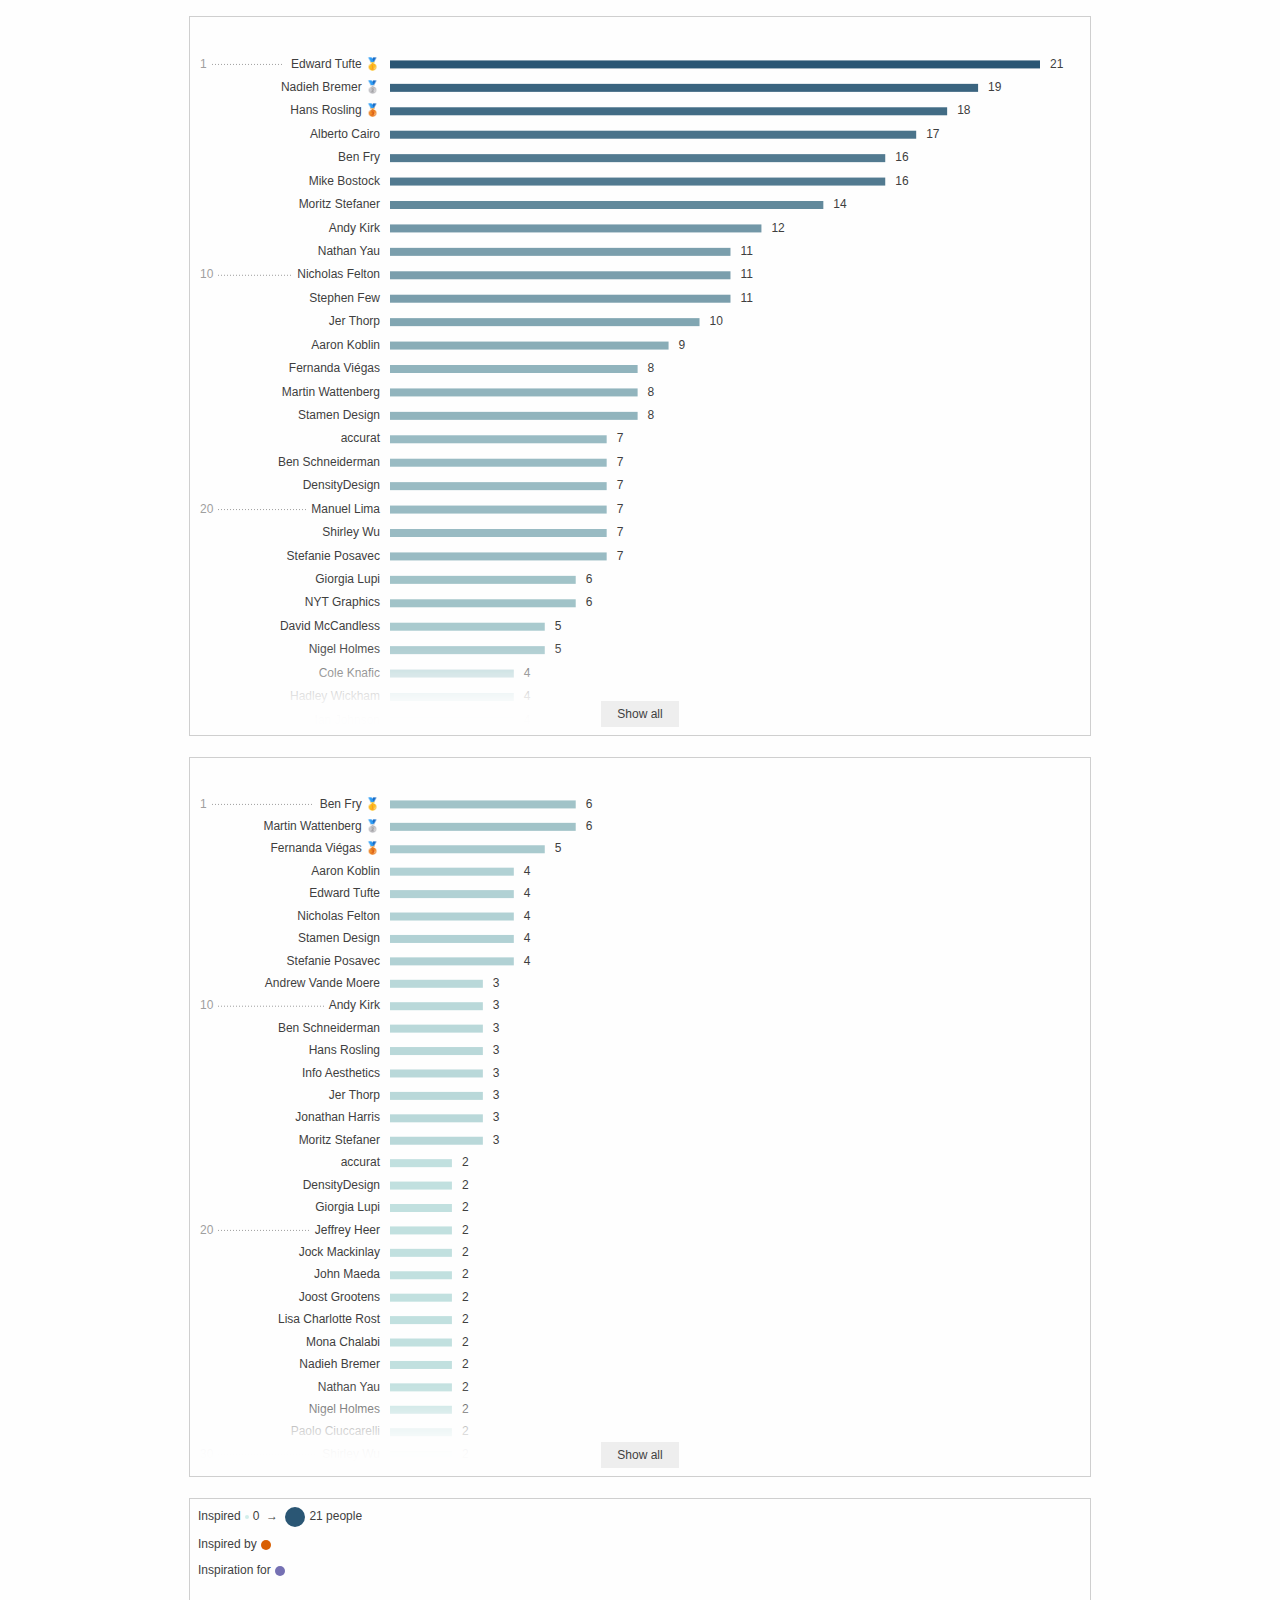
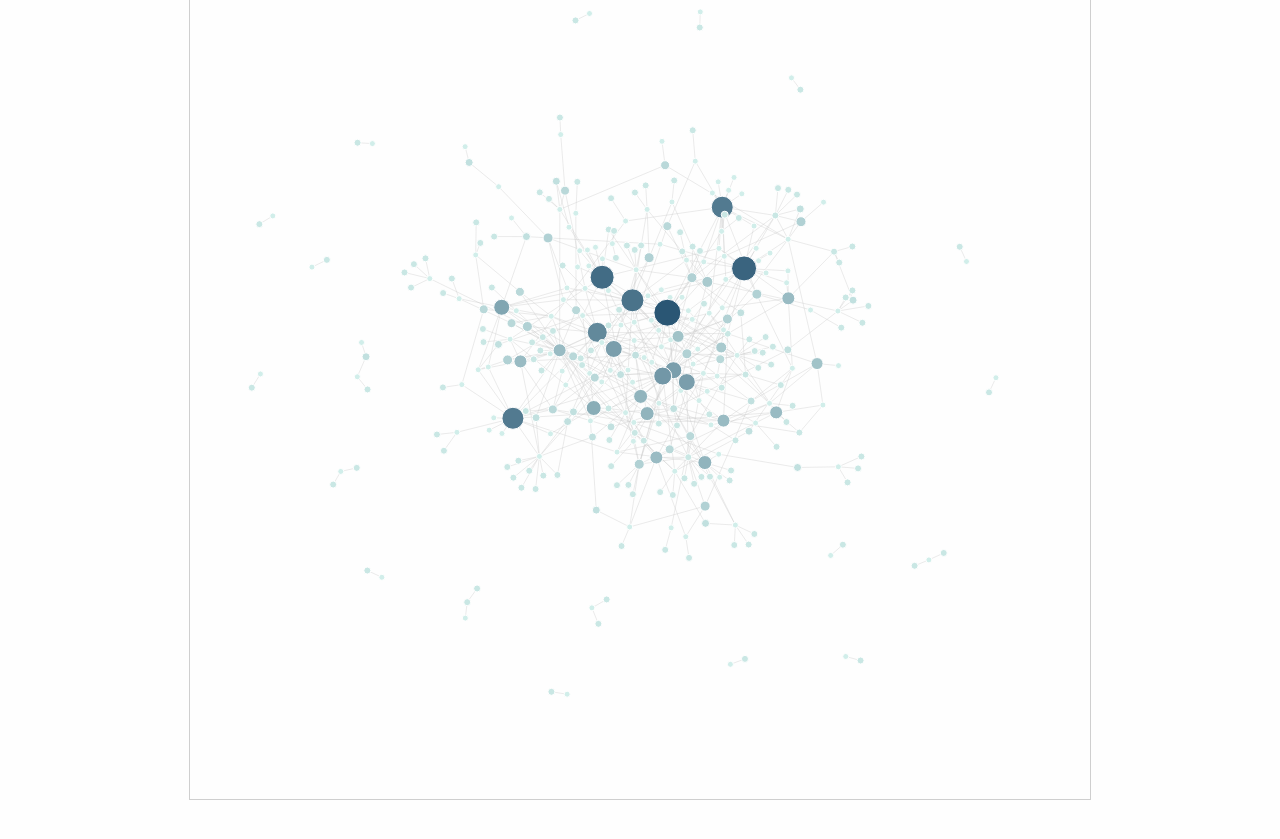
==== dataviz-inspiration/index.html @ 6424146c "Initial commit data visualization inspiration project" ====
<!DOCTYPE html>
<html>
<head>
	<meta charset="utf-8">
	<title>Who's watching who</title>
	<style type="text/css">
		* {
			box-sizing: border-box;
			margin: 0;
			padding: 0;
		}
		body {
			background: #fefefe;
			color: #3f3f3f;
			font: 12px/1.5 Arial, sans-serif;
			font-weight: 400;
			margin: 0;
			width: 100%;
		}
		main {
			margin: 0 auto;
			max-width: 960px;
			width: 100%;
		}
		section {
			margin: 1rem auto;
			width: 100%;
		}
		svg {
			display: block;
			margin: 0 auto;
		}
		svg:hover {
			cursor: move;
		}
		.person-name, .important-person-name {
			fill: #3f3f3f;
			font-size: 0.9rem;
			font-weight: bold;
			text-shadow: 1px 1px 0 #fff, -1px 1px 0 #fff, 1px -1px 0 #fff, -1px -1px 0 #fff;
		}
		.person-twitter {
			fill: #3f3f3f;
			font-size: 0.8rem;
			font-style: italic;
			font-weight: normal;
			text-shadow: 1px 1px 0 #fff, -1px 1px 0 #fff, 1px -1px 0 #fff, -1px -1px 0 #fff;
		}
		.person-name-linked {
			fill: #6f6f6f;
			font-size: 0.6rem;
			font-style: italic;
		}
		.nodes:hover {
			cursor: pointer;
		}
		.figure-container {
			text-align: center;
			width: 100%;
		}
		figure {
			border: 1px solid #cfcfcf;
			display: inline-block;
			position: relative;
		}
		.inspiration-count, .luminary-count {
			max-height: 80vh;
			overflow: hidden;
			position: relative;
		}
		.show-all {
			max-height: none;
			overflow: visible;
		}
		ul {
			list-style: none;
		}
		li {
			margin: 0.5rem 0;
		}
		.legend {
			background: #fefefe;
			left: 0;
			padding: 0 0.5rem;
			position: absolute;
			text-align: left;
			top: 0;
		}
		.legend-circle {
			background: #ccc;
			border-radius: 5px;
			display: inline-block;
			height: 10px;
			margin: 0 0.25rem;
			vertical-align: middle;
			width: 10px;
		}
		.inspired-by {
			background: #d95f02;
		}
		.inspiration-for {
			background: #7570b3;
		}
		.small-circle {
			background: #d1eeea;
			border-radius: 2px;
			height: 4px;
			vertical-align: middle;
			width: 4px;
		}
		.large-circle {
			background: #2a5674;
			border-radius: 10px;
			height: 20px;
			vertical-align: middle;
			width: 20px;
		}
		.inset-shadow-bottom {
			bottom: 0;
			box-shadow: inset 0 -100px 40px -40px #fefefe;
			display: flex;
			height: 100px;
			left: 0;
			position: absolute;
			right: 0;
		}
		.no-shadow {
			box-shadow: none;
		}
		button {
			background: none;
			border: none;
			color: inherit;
			cursor: pointer;
			font: inherit;
			outline: inherit;
			padding: 0;
		}
		button:hover {
			cursor: pointer;
		}
		button:active {
			background: #ddd;
		}
		.show-more-less {
			align-self: flex-end;
			background: #eee;
			display: inline-block;
			margin: 0.5rem auto;
			padding: 0.25rem 1rem;
			user-select: none;
		}
		.hidden {
			display: none;
		}
		.invisible {
			visibility: hidden;
			white-space: nowrap;
		}
		.barplot-name {
			alignment-baseline: middle;
			fill: #3f3f3f;
			text-anchor: end;
		}
		.barplot-rank {
			alignment-baseline: middle;
			fill: #9f9f9f;
			text-anchor: start;
		}
		.barplot-rank-line {
			stroke: #9f9f9f;
			stroke-dasharray: 1,2;
		}
	</style>
</head>
<body>
	<main>
		<section>
			<div class="figure-container">
				<figure class="inspiration-count">
					<div class="inset-shadow-bottom">
						<button class="show-more-less inspiration">Show all</button>
						<button class="show-more-less inspiration hidden">Show less</button>
					</div>
				</figure>
			</div>
		</section>
		<section>
			<div class="figure-container">
				<figure class="luminary-count">
					<div class="inset-shadow-bottom">
						<button class="show-more-less luminary">Show all</button>
						<button class="show-more-less luminary hidden">Show less</button>
					</div>
				</figure>
			</div>
		</section>
		<section>
			<div class="figure-container">
				<figure id="network-graph">
					<div class="legend">
						<ul>
							<li>Inspired<span class="legend-circle small-circle"></span>0 &nbsp;&rarr; <span class="legend-circle large-circle"></span>21 people</li>
							<li>Inspired by<span class="legend-circle inspired-by"></span></li>
							<li>Inspiration for<span class="legend-circle inspiration-for"></span></li>
						</ul>
					</div>
				</figure>
			</div>
		</section>
		<span class="invisible" id="ruler"></span>
	</main>
	<script type="text/javascript" src="jquery-3.2.1.min.js"></script>
	<script type="text/javascript" src="d3.v4.min.js"></script>
	<script>
		function measureLength(text) {
			var ruler = $('#ruler');
			ruler.text(text);
			return ruler.outerWidth();
		}

		// Inspiration count barplot
		d3.tsv('inspirationCount.txt', function(error, data) {
			if (error) throw error;
			
			var margin = {top: 20, left: 200, bottom: 100, right: 50};
			var width = $(window).height() - margin.left - margin.right;
			var barHeight = 8;
			var barSep = 8;
			var height = (barHeight + 2 * barSep) * data.length - margin.top - margin.bottom;
			var svg = d3.select('.inspiration-count')
				.append('svg')
				.attr('width', width + margin.left + margin.right)
				.attr('height', height + margin.top + margin.bottom)
				.append('g')
				.attr('transform', 'translate(' + margin.left + ',' + margin.top + ')');
			var x = d3.scaleLinear()
				.domain([0, 21])
				.range([0, width]);
			var y = d3.scaleLinear()
				.domain([0, data.length])
				.range([0, height]);
			var color = d3.scaleLinear()
				.domain([0, 21])
				.range(['#d1eeea', '#2a5674']);
			svg.selectAll('bar')
				.data(data)
				.enter()
				.append('rect')
					.attr('x', x(0))
					.attr('y', function(d) { return y(+d.rank); })
					.attr('width', function(d) { return x(+d.count); })
					.attr('height', barHeight)
					.attr('fill', function(d) { return color(+d.count); });
			
			// Add the names.
			svg.selectAll('bar')
				.data(data)
				.enter()
				.append('text')
					.attr('x', -10)
					.attr('y', function(d) { return y(+d.rank) + barHeight / 2; })
					.attr('class', 'barplot-name')
					.text(function(d) {
						var name = d.name;
						if (name.length > 23) {
							name = name.substr(0, 23) + '...';
						}
						if (+d.rank === 1) {
							name = name + ' 🥇';
						}
						if (+d.rank === 2) {
							name = name + ' 🥈';
						}
						if (+d.rank === 3) {
							name = name + ' 🥉';
						}
						return name;
					})
					.on('click', function(d) {
						twitterURL = 'https://twitter.com/' + d.twitter.replace('@', '');
						if (twitterURL) window.open(twitterURL);
					});
			
			// Add the count values.
			svg.selectAll('bar')
				.data(data)
				.enter()
				.append('text')
					.attr('x', function(d) { return x(+d.count) + 10; })
					.attr('y', function(d) { return y(+d.rank) + barHeight / 2; })
					.attr('text-anchor', 'start')
					.attr('alignment-baseline', 'middle')
					.attr('fill', '#3f3f3f')
					.text(function(d) { return d.count; });

			// Add the rank.
			for (var i = 1; i <= (data.length + 1); i++) {
				if (i === 1 || i % 10 === 0) {
					var yPos = y(i) + barHeight / 2;
					var rankWidth = measureLength(i);
					var nameWidth = measureLength(data[i - 1].name);
					if (i === 1) nameWidth += 20; // Add some space for the medal emoji.
					svg.append('text')
						.attr('x', -margin.left + 10)
						.attr('y', yPos)
						.attr('class', 'barplot-rank')
						.text(i);
					svg.append('line')
						.attr('x1', -margin.left + 10 + rankWidth + 5)
						.attr('x2', -10 - nameWidth - 5)
						.attr('y1', yPos)
						.attr('y2', yPos)
						.attr('class', 'barplot-rank-line');
				}
			}
		});
		$('button.show-more-less.inspiration').on('click', function() {
			$('.inspiration-count').toggleClass('show-all');
			$(this).closest('.inset-shadow-bottom').toggleClass('no-shadow');
			$(this).closest('.inset-shadow-bottom').find('.show-more-less').toggleClass('hidden');
		});

		// Luminary count barplot
		d3.tsv('luminaryCount.txt', function(error, data) {
			if (error) throw error;
			
			var margin = {top: 20, left: 200, bottom: 100, right: 50};
			var width = $(window).height() - margin.left - margin.right;
			var barHeight = 8;
			var barSep = 8;
			var height = (barHeight + 2 * barSep) * data.length - margin.top - margin.bottom;
			var svg = d3.select('.luminary-count')
				.append('svg')
				.attr('width', width + margin.left + margin.right)
				.attr('height', height + margin.top + margin.bottom)
				.append('g')
				.attr('transform', 'translate(' + margin.left + ',' + margin.top + ')');
			var x = d3.scaleLinear()
				.domain([0, 21])
				.range([0, width]);
			var y = d3.scaleLinear()
				.domain([0, data.length])
				.range([0, height]);
			var color = d3.scaleLinear()
				.domain([0, 21])
				.range(['#d1eeea', '#2a5674']);
			svg.selectAll('bar')
				.data(data)
				.enter()
				.append('rect')
					.attr('x', x(0))
					.attr('y', function(d) { return y(+d.rank); })
					.attr('width', function(d) { return x(+d.count); })
					.attr('height', barHeight)
					.attr('fill', function(d) { return color(+d.count); });
			
			// Add the names.
			svg.selectAll('bar')
				.data(data)
				.enter()
				.append('text')
					.attr('x', -10)
					.attr('y', function(d) { return y(+d.rank) + barHeight / 2; })
					.attr('class', 'barplot-name')
					.text(function(d) {
						var name = d.name;
						if (name.length > 23) {
							name = name.substr(0, 23) + '...';
						}
						if (+d.rank === 1) {
							name = name + ' 🥇';
						}
						if (+d.rank === 2) {
							name = name + ' 🥈';
						}
						if (+d.rank === 3) {
							name = name + ' 🥉';
						}
						return name;
					})
					.on('click', function(d) {
						twitterURL = 'https://twitter.com/' + d.twitter.replace('@', '');
						if (twitterURL) window.open(twitterURL);
					});
			
			// Add the count values.
			svg.selectAll('bar')
				.data(data)
				.enter()
				.append('text')
					.attr('x', function(d) { return x(+d.count) + 10; })
					.attr('y', function(d) { return y(+d.rank) + barHeight / 2; })
					.attr('text-anchor', 'start')
					.attr('alignment-baseline', 'middle')
					.attr('fill', '#3f3f3f')
					.text(function(d) { return d.count; });

			// Add the rank.
			for (var i = 1; i <= (data.length + 1); i++) {
				if (i === 1 || i % 10 === 0) {
					var yPos = y(i) + barHeight / 2;
					var rankWidth = measureLength(i);
					var nameWidth = measureLength(data[i - 1].name);
					if (i === 1) nameWidth += 20; // Add some space for the medal emoji.
					svg.append('text')
						.attr('x', -margin.left + 10)
						.attr('y', yPos)
						.attr('class', 'barplot-rank')
						.text(i);
					svg.append('line')
						.attr('x1', -margin.left + 10 + rankWidth + 5)
						.attr('x2', -10 - nameWidth - 5)
						.attr('y1', yPos)
						.attr('y2', yPos)
						.attr('class', 'barplot-rank-line');
				}
			}
		});
		$('button.show-more-less.luminary').on('click', function() {
			$('.luminary-count').toggleClass('show-all');
			$(this).closest('.inset-shadow-bottom').toggleClass('no-shadow');
			$(this).closest('.inset-shadow-bottom').find('.show-more-less').toggleClass('hidden');
		});

		// Inspiration network graph
		d3.json("inspirationNetwork.json", function(error, graph) {
			if (error) throw error;

			var height = $(window).height();
			var width = height;
			var linkColor = 'rgba(200, 200, 200, 0.75)';
			var selectedColor = '#ffe241';
			var svg = d3.select('#network-graph')
				.append('svg')
				.attr('width', width)
				.attr('height', height)
				.call(d3.zoom().on('zoom', function() {
					svg.attr('transform', d3.event.transform);
				}))
				.append('g');
			//var colorGroup = d3.scaleOrdinal(d3.schemeCategory20);
			var color = d3.scaleLinear()
				.domain([0, 21])
				.range(['#d1eeea', '#2a5674']);
			var simulation = d3.forceSimulation()
				.force("link", d3.forceLink().id(function(d) { return d.id; }).distance(10))
				.force("charge", d3.forceManyBody().strength(-50).distanceMax(120))
				.force("center", d3.forceCenter(width / 2, height / 2));
			var link = svg.append("g")
				.attr("class", "links")
				.selectAll("line")
				.data(graph.links)
				.enter().append("line")
				.attr("stroke", linkColor)
				.attr("stroke-width", 0.5);
			var node = svg.append("g")
				.attr("class", "nodes")
				.selectAll("g")
				.data(graph.nodes)
				.enter().append("g");
			var circles = node.append("circle")
				.attr("r", function(d) { return d.inspiration_count / 2 + 3; })
				//.attr("r", 3)
				//.attr("fill", function(d) { return colorGroup(d.group); })
				.attr("fill", function(d) { return color(+d.inspiration_count); })
				.attr('stroke', '#ffffff')
				.attr('stroke-width', 1)
				//.call(d3.drag()
				//	.on("start", dragstarted)
				//	.on("drag", dragged)
				//	.on("end", dragended))
				.on('mouseover', function(d) {
					$('.person-name').remove();
					$('person-name-linked').remove();
					circles.style('fill', function(o) {
						//return neighboring(d, o) || neighboring(o, d) ? selectedColor : color(+o.inspiration_count);
						if (d === o) {
							return selectedColor;
						} else if (neighboring(d, o) || neighboring(o, d)) {
							// Is d the source or the target?
							var dIsSource = graph.links.some(function(l) {
								return (l.source.id === d.id && l.target.id === o.id);
							});
							if (dIsSource) {
								return '#d95f02';
							} else {
								return '#7570b3';
							}
						}
					});
					link.style('stroke', function(o) {
						return o.source === d || o.target === d ? '#1f1f1f' : linkColor;
					});
					svg.append('text')
						.attr('x', d.x + d3.select(this).attr('r') / 2 + 3)
						.attr('y', d.y - d3.select(this).attr('r') / 2 - 20)
						.attr('class', 'person-name')
						.text(d.name);
					svg.append('text')
						.attr('x', d.x + d3.select(this).attr('r') / 2)
						.attr('y', d.y - d3.select(this).attr('r') / 2 - 4)
						.attr('class', 'person-name person-twitter')
						.text(d.twitter);
				})
				.on('mouseout', function() {
					$('.person-name').remove();
					$('.person-name-linked').remove();
					circles.style('fill', function(o) { return color(+o.inspiration_count); });
					link.style('stroke', linkColor);
					//d3.select(this).attr('fill', function(d) { return colorGroup(d.group); });
				})
				.on('click', function(d) {
					twitterURL = 'https://twitter.com/' + d.twitter.replace('@', '');
					if (twitterURL) window.open(twitterURL);
				});
			simulation
				.nodes(graph.nodes)
				.on("tick", ticked);
			simulation.force("link")
				.links(graph.links);

			function ticked() {
				link
					.attr("x1", function(d) { return d.source.x; })
					.attr("y1", function(d) { return d.source.y; })
					.attr("x2", function(d) { return d.target.x; })
					.attr("y2", function(d) { return d.target.y; });
				node
					.attr("transform", function(d) {
						return "translate(" + d.x + "," + d.y + ")";
					});
			}

			function neighboring(a, b) {
				if (a === b) {
					return true;
				} else {
					return graph.links.some(function(d) {
						return (d.source === a && d.target === b) || (d.source === b && d.target === a);
					});
				}
			}
		});

		/* Graph node drag functionality
		function dragstarted(d) {
			if (!d3.event.active) simulation.alphaTarget(0.3).restart();
			d.fx = d.x;
			d.fy = d.y;
		}

		function dragged(d) {
			d.fx = d3.event.x;
			d.fy = d3.event.y;
		}

		function dragended(d) {
			if (!d3.event.active) simulation.alphaTarget(0);
			d.fx = null;
			d.fy = null;
		}*/
	</script>
</body>
</html>
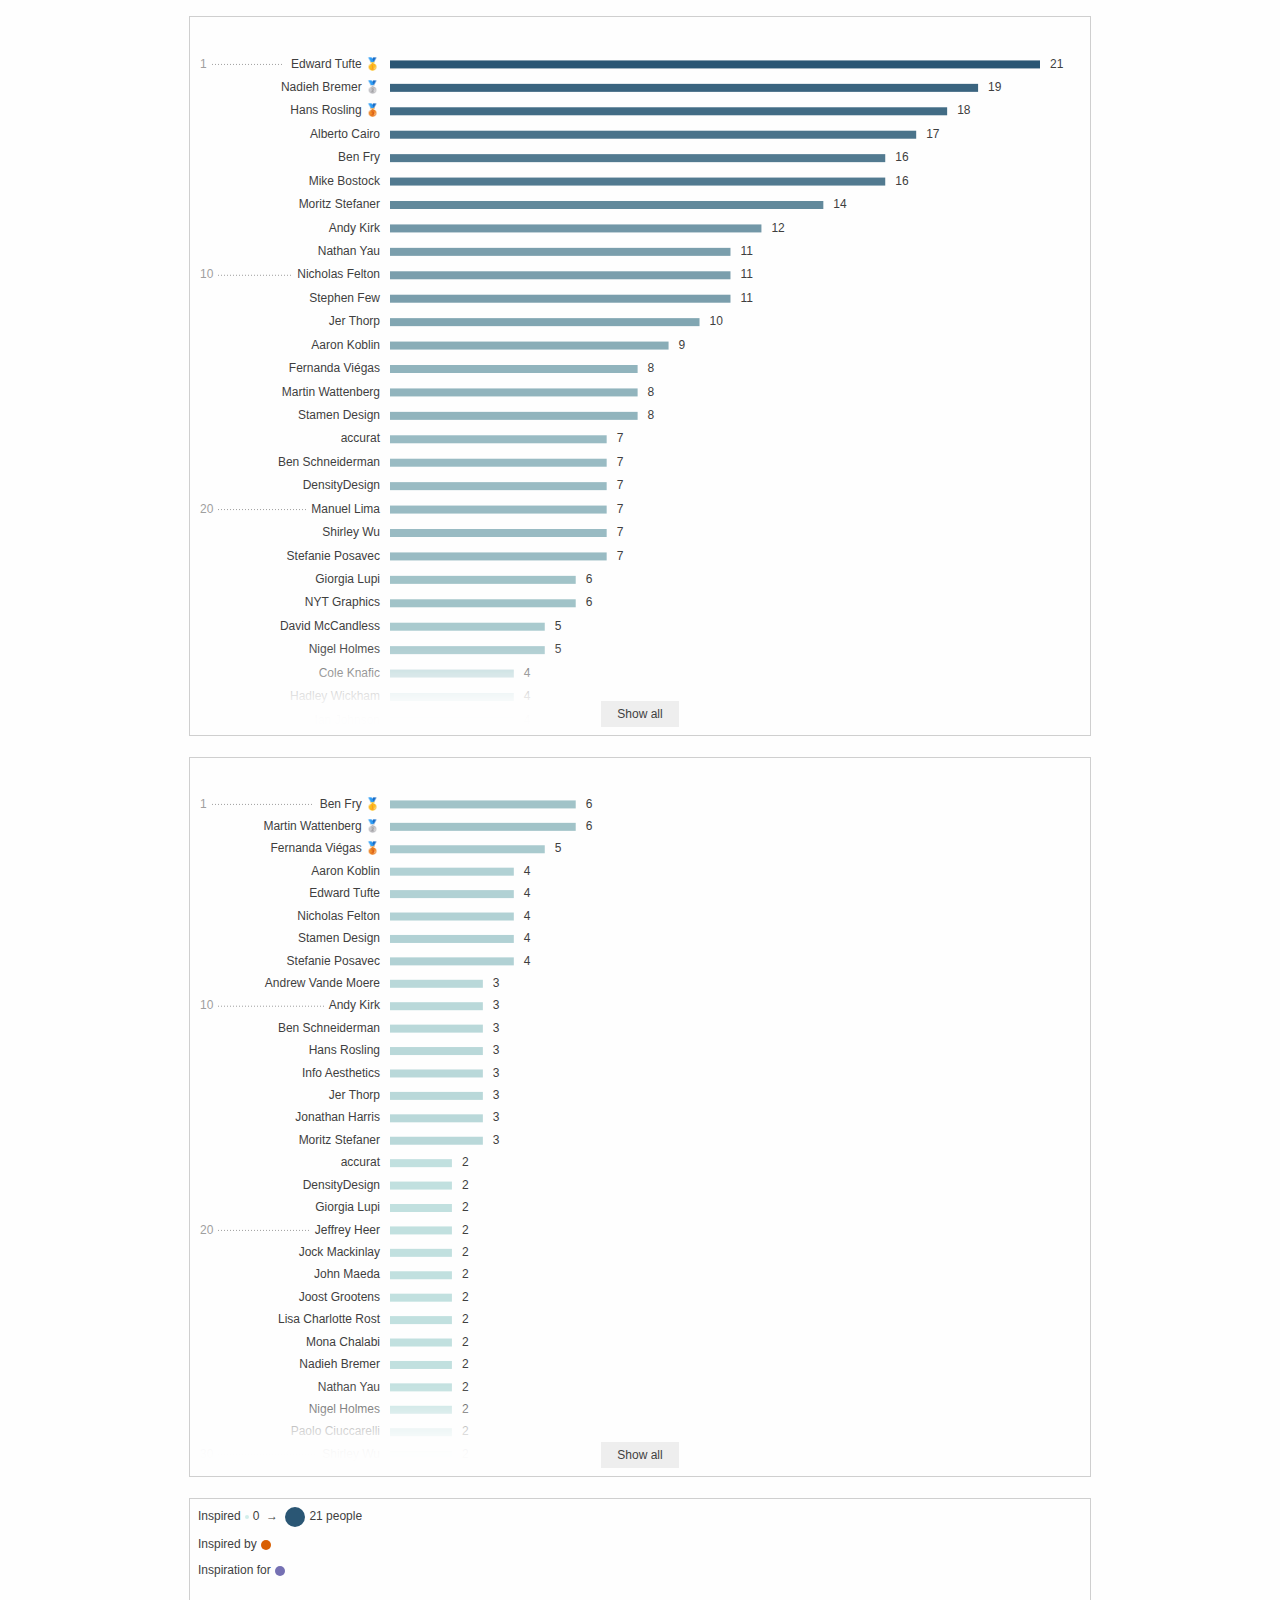
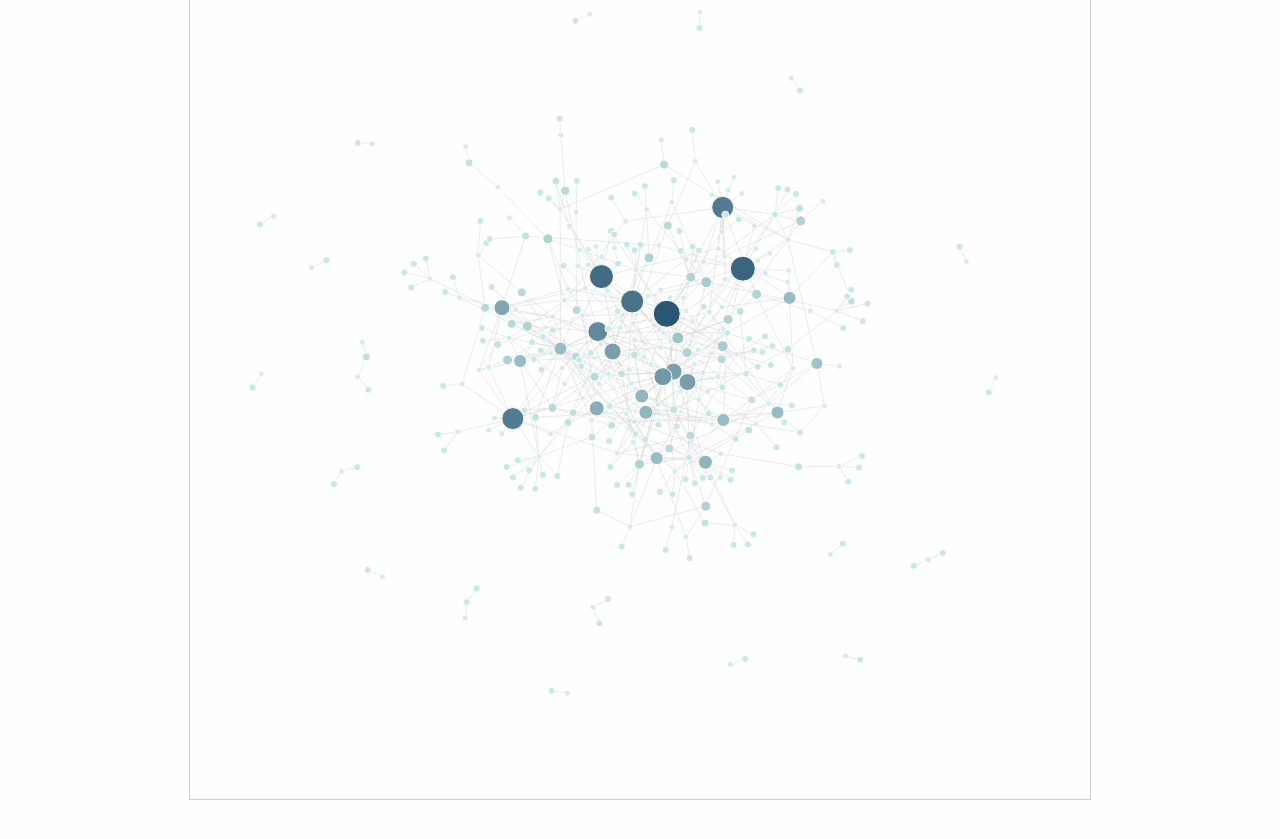
==== commit 83818b87: "Moved CSS to separate stylesheet" ====
--- a/dataviz-inspiration/index.html
+++ b/dataviz-inspiration/index.html
@@ -3,175 +3,7 @@
 <head>
 	<meta charset="utf-8">
 	<title>Who's watching who</title>
-	<style type="text/css">
-		* {
-			box-sizing: border-box;
-			margin: 0;
-			padding: 0;
-		}
-		body {
-			background: #fefefe;
-			color: #3f3f3f;
-			font: 12px/1.5 Arial, sans-serif;
-			font-weight: 400;
-			margin: 0;
-			width: 100%;
-		}
-		main {
-			margin: 0 auto;
-			max-width: 960px;
-			width: 100%;
-		}
-		section {
-			margin: 1rem auto;
-			width: 100%;
-		}
-		svg {
-			display: block;
-			margin: 0 auto;
-		}
-		svg:hover {
-			cursor: move;
-		}
-		.person-name, .important-person-name {
-			fill: #3f3f3f;
-			font-size: 0.9rem;
-			font-weight: bold;
-			text-shadow: 1px 1px 0 #fff, -1px 1px 0 #fff, 1px -1px 0 #fff, -1px -1px 0 #fff;
-		}
-		.person-twitter {
-			fill: #3f3f3f;
-			font-size: 0.8rem;
-			font-style: italic;
-			font-weight: normal;
-			text-shadow: 1px 1px 0 #fff, -1px 1px 0 #fff, 1px -1px 0 #fff, -1px -1px 0 #fff;
-		}
-		.person-name-linked {
-			fill: #6f6f6f;
-			font-size: 0.6rem;
-			font-style: italic;
-		}
-		.nodes:hover {
-			cursor: pointer;
-		}
-		.figure-container {
-			text-align: center;
-			width: 100%;
-		}
-		figure {
-			border: 1px solid #cfcfcf;
-			display: inline-block;
-			position: relative;
-		}
-		.inspiration-count, .luminary-count {
-			max-height: 80vh;
-			overflow: hidden;
-			position: relative;
-		}
-		.show-all {
-			max-height: none;
-			overflow: visible;
-		}
-		ul {
-			list-style: none;
-		}
-		li {
-			margin: 0.5rem 0;
-		}
-		.legend {
-			background: #fefefe;
-			left: 0;
-			padding: 0 0.5rem;
-			position: absolute;
-			text-align: left;
-			top: 0;
-		}
-		.legend-circle {
-			background: #ccc;
-			border-radius: 5px;
-			display: inline-block;
-			height: 10px;
-			margin: 0 0.25rem;
-			vertical-align: middle;
-			width: 10px;
-		}
-		.inspired-by {
-			background: #d95f02;
-		}
-		.inspiration-for {
-			background: #7570b3;
-		}
-		.small-circle {
-			background: #d1eeea;
-			border-radius: 2px;
-			height: 4px;
-			vertical-align: middle;
-			width: 4px;
-		}
-		.large-circle {
-			background: #2a5674;
-			border-radius: 10px;
-			height: 20px;
-			vertical-align: middle;
-			width: 20px;
-		}
-		.inset-shadow-bottom {
-			bottom: 0;
-			box-shadow: inset 0 -100px 40px -40px #fefefe;
-			display: flex;
-			height: 100px;
-			left: 0;
-			position: absolute;
-			right: 0;
-		}
-		.no-shadow {
-			box-shadow: none;
-		}
-		button {
-			background: none;
-			border: none;
-			color: inherit;
-			cursor: pointer;
-			font: inherit;
-			outline: inherit;
-			padding: 0;
-		}
-		button:hover {
-			cursor: pointer;
-		}
-		button:active {
-			background: #ddd;
-		}
-		.show-more-less {
-			align-self: flex-end;
-			background: #eee;
-			display: inline-block;
-			margin: 0.5rem auto;
-			padding: 0.25rem 1rem;
-			user-select: none;
-		}
-		.hidden {
-			display: none;
-		}
-		.invisible {
-			visibility: hidden;
-			white-space: nowrap;
-		}
-		.barplot-name {
-			alignment-baseline: middle;
-			fill: #3f3f3f;
-			text-anchor: end;
-		}
-		.barplot-rank {
-			alignment-baseline: middle;
-			fill: #9f9f9f;
-			text-anchor: start;
-		}
-		.barplot-rank-line {
-			stroke: #9f9f9f;
-			stroke-dasharray: 1,2;
-		}
-	</style>
+	<link rel="stylesheet" type="text/css" href="index.css">
 </head>
 <body>
 	<main>
--- a/dataviz-inspiration/index.css
+++ b/dataviz-inspiration/index.css
@@ -0,0 +1,167 @@
+* {
+	box-sizing: border-box;
+	margin: 0;
+	padding: 0;
+}
+body {
+	background: #fefefe;
+	color: #3f3f3f;
+	font: 12px/1.5 Arial, sans-serif;
+	font-weight: 400;
+	margin: 0;
+	width: 100%;
+}
+main {
+	margin: 0 auto;
+	max-width: 960px;
+	width: 100%;
+}
+section {
+	margin: 1rem auto;
+	width: 100%;
+}
+svg {
+	display: block;
+	margin: 0 auto;
+}
+svg:hover {
+	cursor: move;
+}
+.person-name, .important-person-name {
+	fill: #3f3f3f;
+	font-size: 0.9rem;
+	font-weight: bold;
+	text-shadow: 1px 1px 0 #fff, -1px 1px 0 #fff, 1px -1px 0 #fff, -1px -1px 0 #fff;
+}
+.person-twitter {
+	fill: #3f3f3f;
+	font-size: 0.8rem;
+	font-style: italic;
+	font-weight: normal;
+	text-shadow: 1px 1px 0 #fff, -1px 1px 0 #fff, 1px -1px 0 #fff, -1px -1px 0 #fff;
+}
+.person-name-linked {
+	fill: #6f6f6f;
+	font-size: 0.6rem;
+	font-style: italic;
+}
+.nodes:hover {
+	cursor: pointer;
+}
+.figure-container {
+	text-align: center;
+	width: 100%;
+}
+figure {
+	border: 1px solid #cfcfcf;
+	display: inline-block;
+	position: relative;
+}
+.inspiration-count, .luminary-count {
+	max-height: 80vh;
+	overflow: hidden;
+	position: relative;
+}
+.show-all {
+	max-height: none;
+	overflow: visible;
+}
+ul {
+	list-style: none;
+}
+li {
+	margin: 0.5rem 0;
+}
+.legend {
+	background: #fefefe;
+	left: 0;
+	padding: 0 0.5rem;
+	position: absolute;
+	text-align: left;
+	top: 0;
+}
+.legend-circle {
+	background: #ccc;
+	border-radius: 5px;
+	display: inline-block;
+	height: 10px;
+	margin: 0 0.25rem;
+	vertical-align: middle;
+	width: 10px;
+}
+.inspired-by {
+	background: #d95f02;
+}
+.inspiration-for {
+	background: #7570b3;
+}
+.small-circle {
+	background: #d1eeea;
+	border-radius: 2px;
+	height: 4px;
+	vertical-align: middle;
+	width: 4px;
+}
+.large-circle {
+	background: #2a5674;
+	border-radius: 10px;
+	height: 20px;
+	vertical-align: middle;
+	width: 20px;
+}
+.inset-shadow-bottom {
+	bottom: 0;
+	box-shadow: inset 0 -100px 40px -40px #fefefe;
+	display: flex;
+	height: 100px;
+	left: 0;
+	position: absolute;
+	right: 0;
+}
+.no-shadow {
+	box-shadow: none;
+}
+button {
+	background: none;
+	border: none;
+	color: inherit;
+	cursor: pointer;
+	font: inherit;
+	outline: inherit;
+	padding: 0;
+}
+button:hover {
+	cursor: pointer;
+}
+button:active {
+	background: #ddd;
+}
+.show-more-less {
+	align-self: flex-end;
+	background: #eee;
+	display: inline-block;
+	margin: 0.5rem auto;
+	padding: 0.25rem 1rem;
+	user-select: none;
+}
+.hidden {
+	display: none;
+}
+.invisible {
+	visibility: hidden;
+	white-space: nowrap;
+}
+.barplot-name {
+	alignment-baseline: middle;
+	fill: #3f3f3f;
+	text-anchor: end;
+}
+.barplot-rank {
+	alignment-baseline: middle;
+	fill: #9f9f9f;
+	text-anchor: start;
+}
+.barplot-rank-line {
+	stroke: #9f9f9f;
+	stroke-dasharray: 1,2;
+}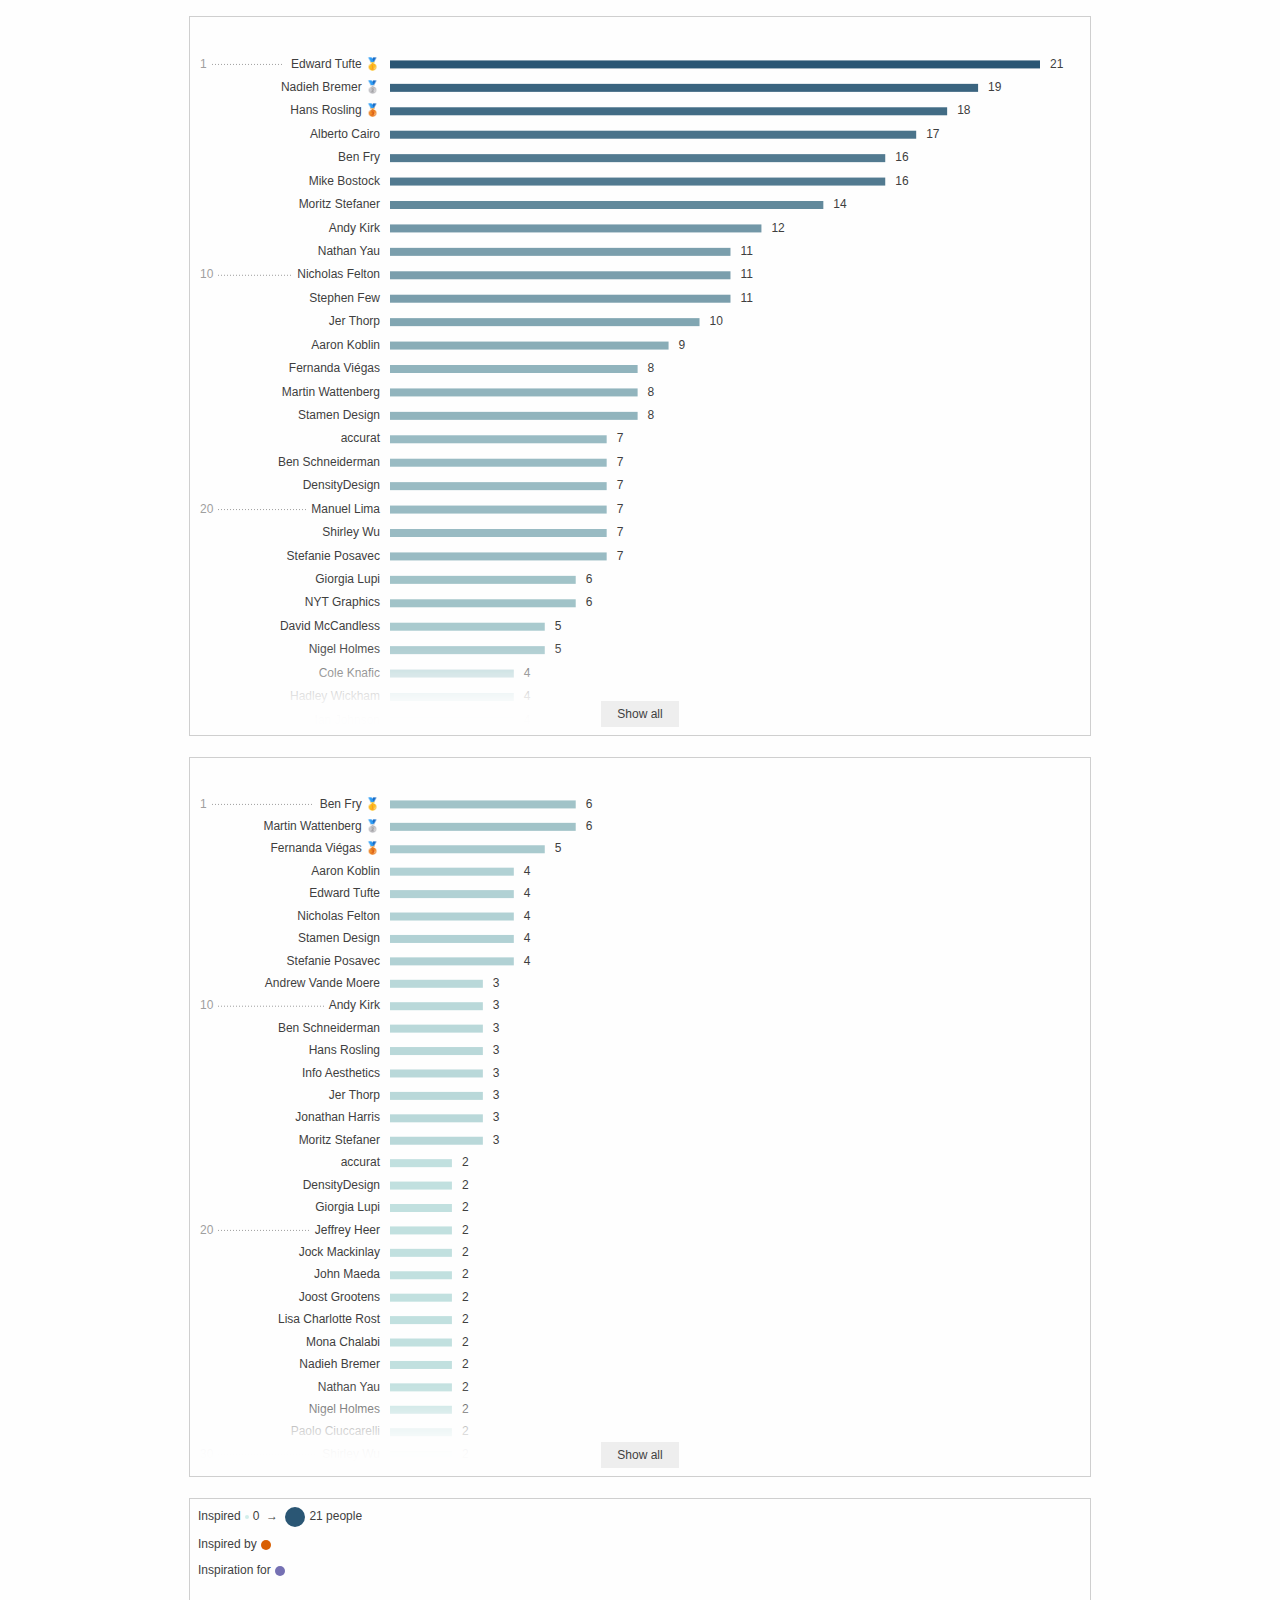
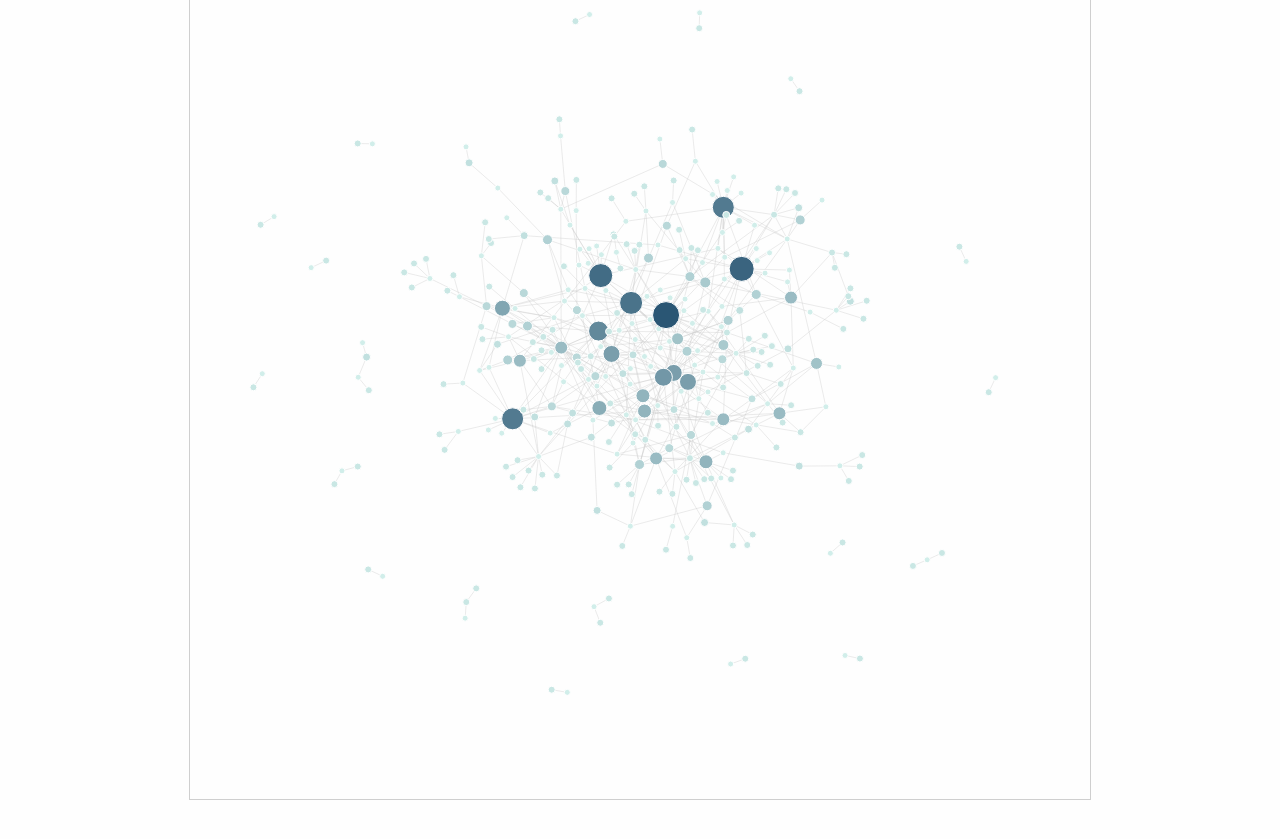
==== commit 3f645f4a: "Moved JS code to separate file" ====
--- a/dataviz-inspiration/index.html
+++ b/dataviz-inspiration/index.html
@@ -44,354 +44,6 @@
 	</main>
 	<script type="text/javascript" src="jquery-3.2.1.min.js"></script>
 	<script type="text/javascript" src="d3.v4.min.js"></script>
-	<script>
-		function measureLength(text) {
-			var ruler = $('#ruler');
-			ruler.text(text);
-			return ruler.outerWidth();
-		}
-
-		// Inspiration count barplot
-		d3.tsv('inspirationCount.txt', function(error, data) {
-			if (error) throw error;
-			
-			var margin = {top: 20, left: 200, bottom: 100, right: 50};
-			var width = $(window).height() - margin.left - margin.right;
-			var barHeight = 8;
-			var barSep = 8;
-			var height = (barHeight + 2 * barSep) * data.length - margin.top - margin.bottom;
-			var svg = d3.select('.inspiration-count')
-				.append('svg')
-				.attr('width', width + margin.left + margin.right)
-				.attr('height', height + margin.top + margin.bottom)
-				.append('g')
-				.attr('transform', 'translate(' + margin.left + ',' + margin.top + ')');
-			var x = d3.scaleLinear()
-				.domain([0, 21])
-				.range([0, width]);
-			var y = d3.scaleLinear()
-				.domain([0, data.length])
-				.range([0, height]);
-			var color = d3.scaleLinear()
-				.domain([0, 21])
-				.range(['#d1eeea', '#2a5674']);
-			svg.selectAll('bar')
-				.data(data)
-				.enter()
-				.append('rect')
-					.attr('x', x(0))
-					.attr('y', function(d) { return y(+d.rank); })
-					.attr('width', function(d) { return x(+d.count); })
-					.attr('height', barHeight)
-					.attr('fill', function(d) { return color(+d.count); });
-			
-			// Add the names.
-			svg.selectAll('bar')
-				.data(data)
-				.enter()
-				.append('text')
-					.attr('x', -10)
-					.attr('y', function(d) { return y(+d.rank) + barHeight / 2; })
-					.attr('class', 'barplot-name')
-					.text(function(d) {
-						var name = d.name;
-						if (name.length > 23) {
-							name = name.substr(0, 23) + '...';
-						}
-						if (+d.rank === 1) {
-							name = name + ' 🥇';
-						}
-						if (+d.rank === 2) {
-							name = name + ' 🥈';
-						}
-						if (+d.rank === 3) {
-							name = name + ' 🥉';
-						}
-						return name;
-					})
-					.on('click', function(d) {
-						twitterURL = 'https://twitter.com/' + d.twitter.replace('@', '');
-						if (twitterURL) window.open(twitterURL);
-					});
-			
-			// Add the count values.
-			svg.selectAll('bar')
-				.data(data)
-				.enter()
-				.append('text')
-					.attr('x', function(d) { return x(+d.count) + 10; })
-					.attr('y', function(d) { return y(+d.rank) + barHeight / 2; })
-					.attr('text-anchor', 'start')
-					.attr('alignment-baseline', 'middle')
-					.attr('fill', '#3f3f3f')
-					.text(function(d) { return d.count; });
-
-			// Add the rank.
-			for (var i = 1; i <= (data.length + 1); i++) {
-				if (i === 1 || i % 10 === 0) {
-					var yPos = y(i) + barHeight / 2;
-					var rankWidth = measureLength(i);
-					var nameWidth = measureLength(data[i - 1].name);
-					if (i === 1) nameWidth += 20; // Add some space for the medal emoji.
-					svg.append('text')
-						.attr('x', -margin.left + 10)
-						.attr('y', yPos)
-						.attr('class', 'barplot-rank')
-						.text(i);
-					svg.append('line')
-						.attr('x1', -margin.left + 10 + rankWidth + 5)
-						.attr('x2', -10 - nameWidth - 5)
-						.attr('y1', yPos)
-						.attr('y2', yPos)
-						.attr('class', 'barplot-rank-line');
-				}
-			}
-		});
-		$('button.show-more-less.inspiration').on('click', function() {
-			$('.inspiration-count').toggleClass('show-all');
-			$(this).closest('.inset-shadow-bottom').toggleClass('no-shadow');
-			$(this).closest('.inset-shadow-bottom').find('.show-more-less').toggleClass('hidden');
-		});
-
-		// Luminary count barplot
-		d3.tsv('luminaryCount.txt', function(error, data) {
-			if (error) throw error;
-			
-			var margin = {top: 20, left: 200, bottom: 100, right: 50};
-			var width = $(window).height() - margin.left - margin.right;
-			var barHeight = 8;
-			var barSep = 8;
-			var height = (barHeight + 2 * barSep) * data.length - margin.top - margin.bottom;
-			var svg = d3.select('.luminary-count')
-				.append('svg')
-				.attr('width', width + margin.left + margin.right)
-				.attr('height', height + margin.top + margin.bottom)
-				.append('g')
-				.attr('transform', 'translate(' + margin.left + ',' + margin.top + ')');
-			var x = d3.scaleLinear()
-				.domain([0, 21])
-				.range([0, width]);
-			var y = d3.scaleLinear()
-				.domain([0, data.length])
-				.range([0, height]);
-			var color = d3.scaleLinear()
-				.domain([0, 21])
-				.range(['#d1eeea', '#2a5674']);
-			svg.selectAll('bar')
-				.data(data)
-				.enter()
-				.append('rect')
-					.attr('x', x(0))
-					.attr('y', function(d) { return y(+d.rank); })
-					.attr('width', function(d) { return x(+d.count); })
-					.attr('height', barHeight)
-					.attr('fill', function(d) { return color(+d.count); });
-			
-			// Add the names.
-			svg.selectAll('bar')
-				.data(data)
-				.enter()
-				.append('text')
-					.attr('x', -10)
-					.attr('y', function(d) { return y(+d.rank) + barHeight / 2; })
-					.attr('class', 'barplot-name')
-					.text(function(d) {
-						var name = d.name;
-						if (name.length > 23) {
-							name = name.substr(0, 23) + '...';
-						}
-						if (+d.rank === 1) {
-							name = name + ' 🥇';
-						}
-						if (+d.rank === 2) {
-							name = name + ' 🥈';
-						}
-						if (+d.rank === 3) {
-							name = name + ' 🥉';
-						}
-						return name;
-					})
-					.on('click', function(d) {
-						twitterURL = 'https://twitter.com/' + d.twitter.replace('@', '');
-						if (twitterURL) window.open(twitterURL);
-					});
-			
-			// Add the count values.
-			svg.selectAll('bar')
-				.data(data)
-				.enter()
-				.append('text')
-					.attr('x', function(d) { return x(+d.count) + 10; })
-					.attr('y', function(d) { return y(+d.rank) + barHeight / 2; })
-					.attr('text-anchor', 'start')
-					.attr('alignment-baseline', 'middle')
-					.attr('fill', '#3f3f3f')
-					.text(function(d) { return d.count; });
-
-			// Add the rank.
-			for (var i = 1; i <= (data.length + 1); i++) {
-				if (i === 1 || i % 10 === 0) {
-					var yPos = y(i) + barHeight / 2;
-					var rankWidth = measureLength(i);
-					var nameWidth = measureLength(data[i - 1].name);
-					if (i === 1) nameWidth += 20; // Add some space for the medal emoji.
-					svg.append('text')
-						.attr('x', -margin.left + 10)
-						.attr('y', yPos)
-						.attr('class', 'barplot-rank')
-						.text(i);
-					svg.append('line')
-						.attr('x1', -margin.left + 10 + rankWidth + 5)
-						.attr('x2', -10 - nameWidth - 5)
-						.attr('y1', yPos)
-						.attr('y2', yPos)
-						.attr('class', 'barplot-rank-line');
-				}
-			}
-		});
-		$('button.show-more-less.luminary').on('click', function() {
-			$('.luminary-count').toggleClass('show-all');
-			$(this).closest('.inset-shadow-bottom').toggleClass('no-shadow');
-			$(this).closest('.inset-shadow-bottom').find('.show-more-less').toggleClass('hidden');
-		});
-
-		// Inspiration network graph
-		d3.json("inspirationNetwork.json", function(error, graph) {
-			if (error) throw error;
-
-			var height = $(window).height();
-			var width = height;
-			var linkColor = 'rgba(200, 200, 200, 0.75)';
-			var selectedColor = '#ffe241';
-			var svg = d3.select('#network-graph')
-				.append('svg')
-				.attr('width', width)
-				.attr('height', height)
-				.call(d3.zoom().on('zoom', function() {
-					svg.attr('transform', d3.event.transform);
-				}))
-				.append('g');
-			//var colorGroup = d3.scaleOrdinal(d3.schemeCategory20);
-			var color = d3.scaleLinear()
-				.domain([0, 21])
-				.range(['#d1eeea', '#2a5674']);
-			var simulation = d3.forceSimulation()
-				.force("link", d3.forceLink().id(function(d) { return d.id; }).distance(10))
-				.force("charge", d3.forceManyBody().strength(-50).distanceMax(120))
-				.force("center", d3.forceCenter(width / 2, height / 2));
-			var link = svg.append("g")
-				.attr("class", "links")
-				.selectAll("line")
-				.data(graph.links)
-				.enter().append("line")
-				.attr("stroke", linkColor)
-				.attr("stroke-width", 0.5);
-			var node = svg.append("g")
-				.attr("class", "nodes")
-				.selectAll("g")
-				.data(graph.nodes)
-				.enter().append("g");
-			var circles = node.append("circle")
-				.attr("r", function(d) { return d.inspiration_count / 2 + 3; })
-				//.attr("r", 3)
-				//.attr("fill", function(d) { return colorGroup(d.group); })
-				.attr("fill", function(d) { return color(+d.inspiration_count); })
-				.attr('stroke', '#ffffff')
-				.attr('stroke-width', 1)
-				//.call(d3.drag()
-				//	.on("start", dragstarted)
-				//	.on("drag", dragged)
-				//	.on("end", dragended))
-				.on('mouseover', function(d) {
-					$('.person-name').remove();
-					$('person-name-linked').remove();
-					circles.style('fill', function(o) {
-						//return neighboring(d, o) || neighboring(o, d) ? selectedColor : color(+o.inspiration_count);
-						if (d === o) {
-							return selectedColor;
-						} else if (neighboring(d, o) || neighboring(o, d)) {
-							// Is d the source or the target?
-							var dIsSource = graph.links.some(function(l) {
-								return (l.source.id === d.id && l.target.id === o.id);
-							});
-							if (dIsSource) {
-								return '#d95f02';
-							} else {
-								return '#7570b3';
-							}
-						}
-					});
-					link.style('stroke', function(o) {
-						return o.source === d || o.target === d ? '#1f1f1f' : linkColor;
-					});
-					svg.append('text')
-						.attr('x', d.x + d3.select(this).attr('r') / 2 + 3)
-						.attr('y', d.y - d3.select(this).attr('r') / 2 - 20)
-						.attr('class', 'person-name')
-						.text(d.name);
-					svg.append('text')
-						.attr('x', d.x + d3.select(this).attr('r') / 2)
-						.attr('y', d.y - d3.select(this).attr('r') / 2 - 4)
-						.attr('class', 'person-name person-twitter')
-						.text(d.twitter);
-				})
-				.on('mouseout', function() {
-					$('.person-name').remove();
-					$('.person-name-linked').remove();
-					circles.style('fill', function(o) { return color(+o.inspiration_count); });
-					link.style('stroke', linkColor);
-					//d3.select(this).attr('fill', function(d) { return colorGroup(d.group); });
-				})
-				.on('click', function(d) {
-					twitterURL = 'https://twitter.com/' + d.twitter.replace('@', '');
-					if (twitterURL) window.open(twitterURL);
-				});
-			simulation
-				.nodes(graph.nodes)
-				.on("tick", ticked);
-			simulation.force("link")
-				.links(graph.links);
-
-			function ticked() {
-				link
-					.attr("x1", function(d) { return d.source.x; })
-					.attr("y1", function(d) { return d.source.y; })
-					.attr("x2", function(d) { return d.target.x; })
-					.attr("y2", function(d) { return d.target.y; });
-				node
-					.attr("transform", function(d) {
-						return "translate(" + d.x + "," + d.y + ")";
-					});
-			}
-
-			function neighboring(a, b) {
-				if (a === b) {
-					return true;
-				} else {
-					return graph.links.some(function(d) {
-						return (d.source === a && d.target === b) || (d.source === b && d.target === a);
-					});
-				}
-			}
-		});
-
-		/* Graph node drag functionality
-		function dragstarted(d) {
-			if (!d3.event.active) simulation.alphaTarget(0.3).restart();
-			d.fx = d.x;
-			d.fy = d.y;
-		}
-
-		function dragged(d) {
-			d.fx = d3.event.x;
-			d.fy = d3.event.y;
-		}
-
-		function dragended(d) {
-			if (!d3.event.active) simulation.alphaTarget(0);
-			d.fx = null;
-			d.fy = null;
-		}*/
-	</script>
+	<script type="text/javascript" src="plots.js"></script>
 </body>
 </html>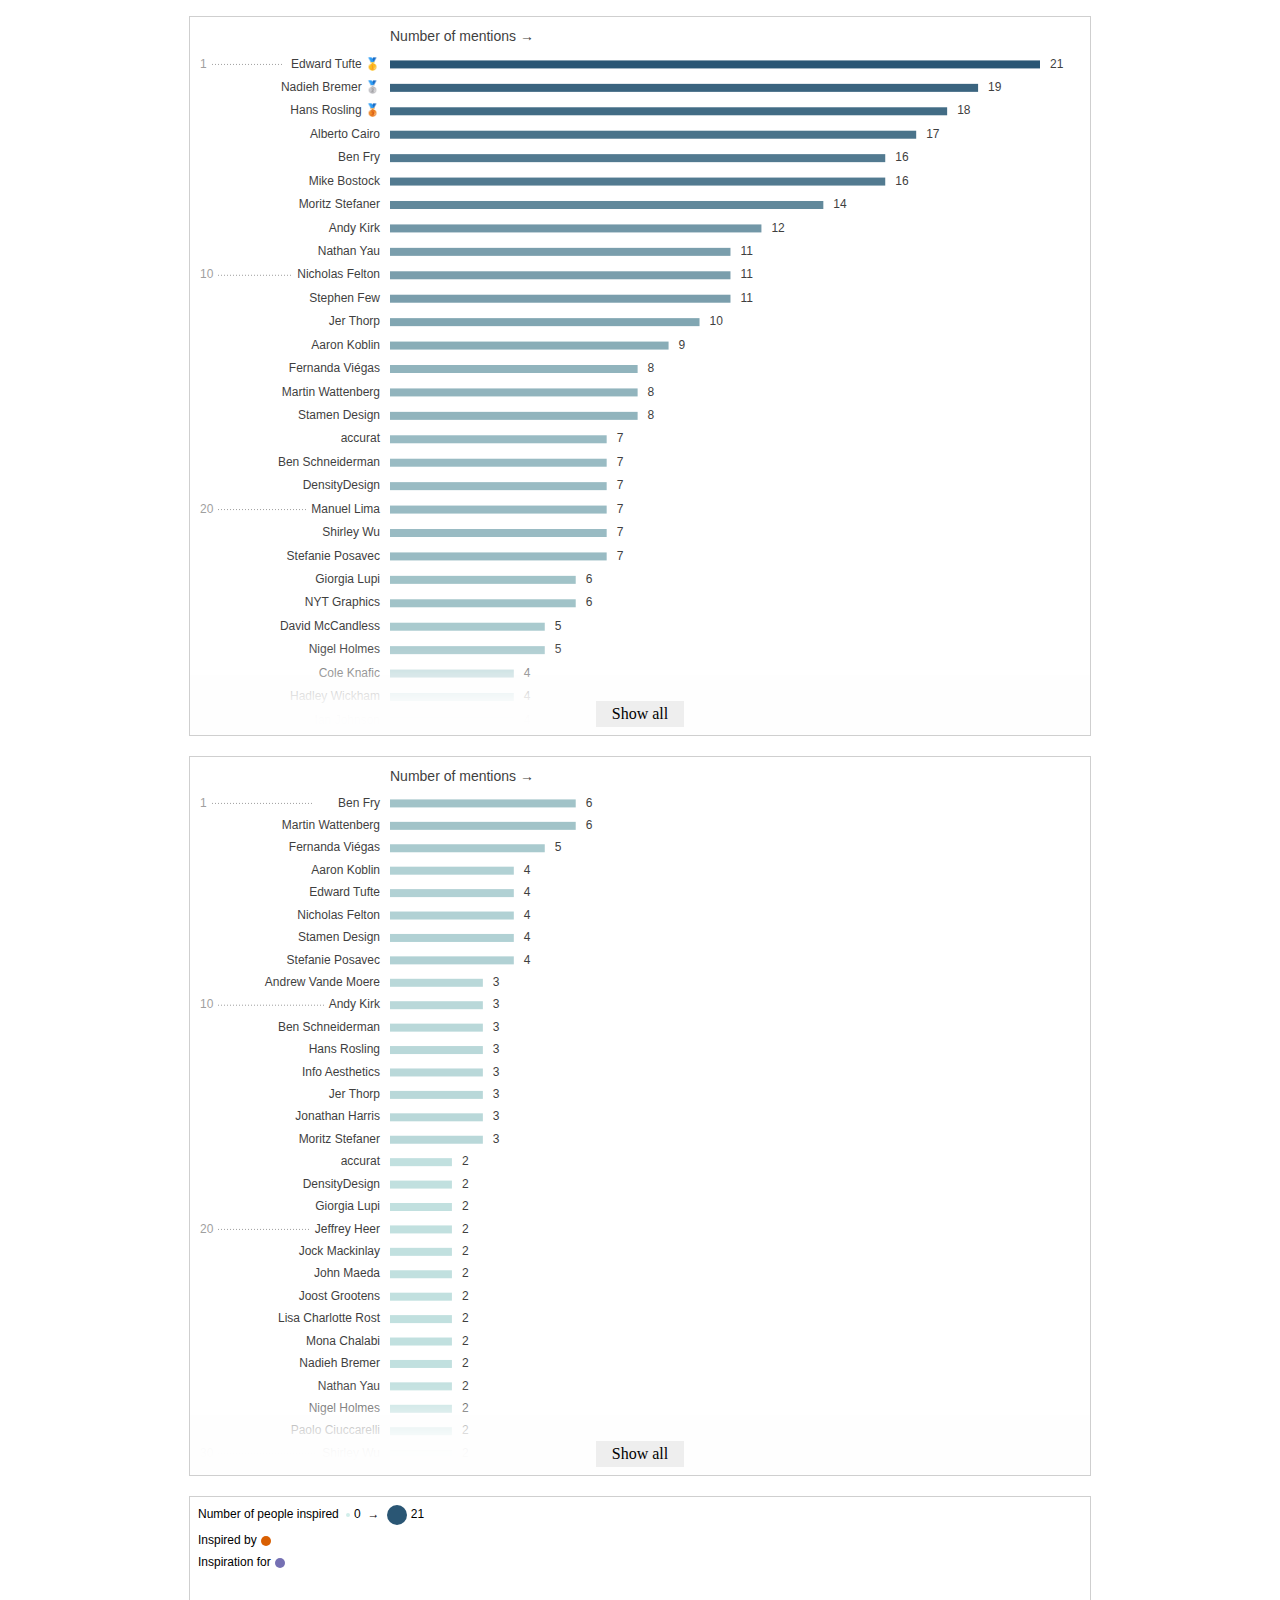
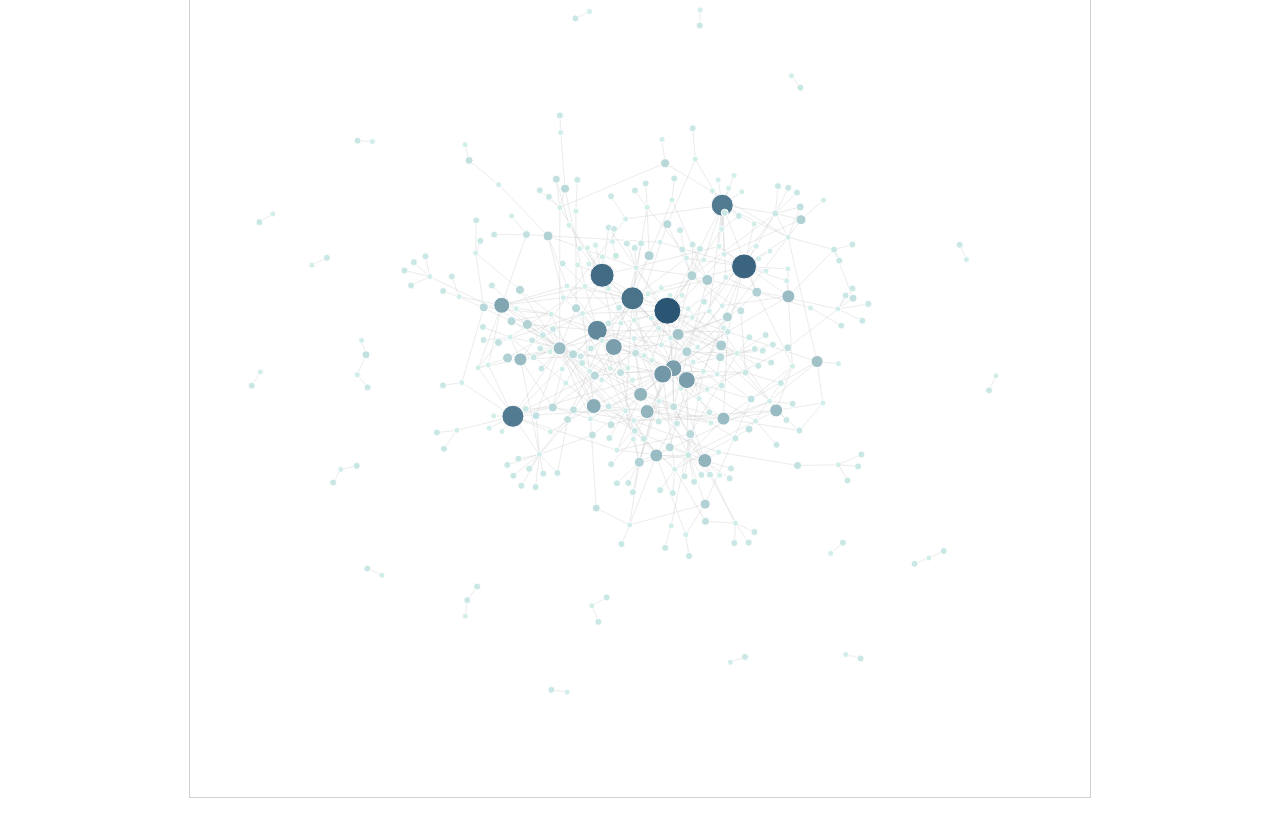
==== commit 0720dc99: "Added inline gender distribution pie charts" ====
--- a/dataviz-inspiration/index.html
+++ b/dataviz-inspiration/index.html
@@ -32,7 +32,7 @@
 				<figure id="network-graph">
 					<div class="legend">
 						<ul>
-							<li>Inspired<span class="legend-circle small-circle"></span>0 &nbsp;&rarr; <span class="legend-circle large-circle"></span>21 people</li>
+							<li>Number of people inspired <span class="legend-circle small-circle"></span>0 &nbsp;&rarr; <span class="legend-circle large-circle"></span>21</li>
 							<li>Inspired by<span class="legend-circle inspired-by"></span></li>
 							<li>Inspiration for<span class="legend-circle inspiration-for"></span></li>
 						</ul>
--- a/dataviz-inspiration/index.css
+++ b/dataviz-inspiration/index.css
@@ -4,10 +4,6 @@
 	padding: 0;
 }
 body {
-	background: #fefefe;
-	color: #3f3f3f;
-	font: 12px/1.5 Arial, sans-serif;
-	font-weight: 400;
 	margin: 0;
 	width: 100%;
 }
@@ -22,10 +18,22 @@
 }
 svg {
 	display: block;
+	font: 12px/1.2 Arial, sans-serif;
 	margin: 0 auto;
 }
-svg:hover {
+.inline-svg {
+	display: inline-block;
+	margin: 0 0.2rem;
+	vertical-align: text-bottom;
+}
+#network-graph:hover {
 	cursor: move;
+}
+.female {
+	color: #8624f5;
+}
+.male {
+	color: #1fc3aa;
 }
 .person-name, .important-person-name {
 	fill: #3f3f3f;
@@ -73,12 +81,15 @@
 	margin: 0.5rem 0;
 }
 .legend {
-	background: #fefefe;
+	font: 12px/1.2 Arial, sans-serif;
 	left: 0;
 	padding: 0 0.5rem;
 	position: absolute;
 	text-align: left;
 	top: 0;
+}
+.legend li {
+	display: block;
 }
 .legend-circle {
 	background: #ccc;
@@ -148,6 +159,7 @@
 	display: none;
 }
 .invisible {
+	font: 12px/1.2 Arial, sans-serif;
 	visibility: hidden;
 	white-space: nowrap;
 }
